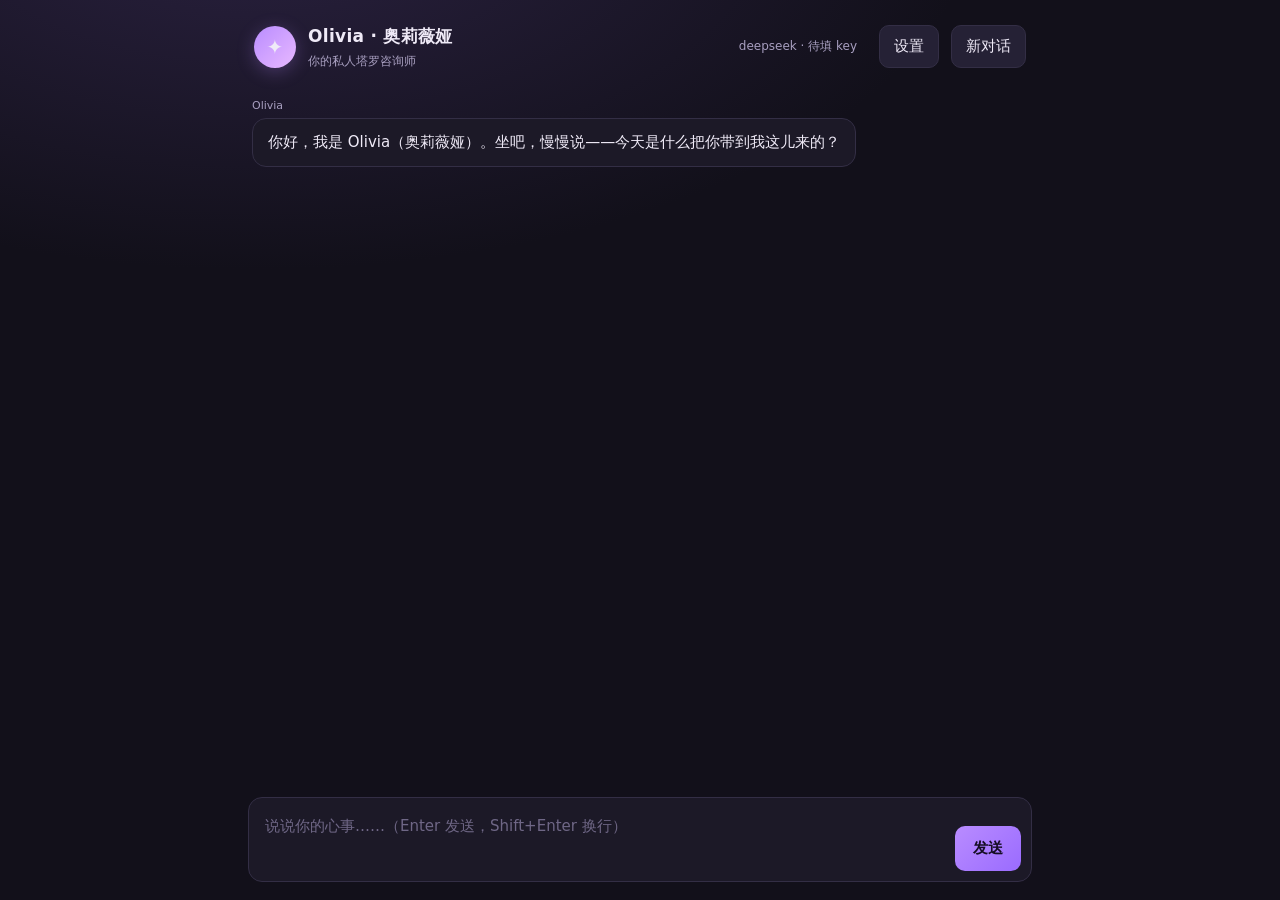
==== docs/index.html @ e77d2d8b "Add self-hosted agent + GitHub Pages site with layered knowledge base" ====
<!DOCTYPE html>
<html lang="zh-CN">
<head>
<meta charset="utf-8">
<meta name="viewport" content="width=device-width, initial-scale=1">
<title>Olivia · 私人塔罗咨询师</title>
<style>
  :root{
    --bg:#12101a; --panel:#1c1927; --panel2:#252135; --line:#332e45;
    --ink:#efeaf7; --muted:#a89fc0; --accent:#b98cff; --accent2:#e8b9ff;
    --ok:#7fd6a8; --err:#ff9aa8; --radius:14px;
  }
  *{box-sizing:border-box}
  html,body{height:100%;margin:0}
  body{
    background:radial-gradient(1200px 600px at 20% -10%,#2a2140 0%,transparent 60%),var(--bg);
    color:var(--ink);font:15px/1.7 -apple-system,"PingFang SC","Microsoft YaHei",system-ui,sans-serif;
    display:flex;justify-content:center;
  }
  .app{width:100%;max-width:820px;height:100%;display:flex;flex-direction:column;padding:18px;gap:12px}
  header{display:flex;align-items:center;gap:12px;padding:4px 6px;flex-wrap:wrap}
  .avatar{width:42px;height:42px;border-radius:50%;flex:0 0 auto;
    background:linear-gradient(135deg,var(--accent),var(--accent2));
    display:grid;place-items:center;font-size:20px;box-shadow:0 4px 18px #b98cff44}
  .title b{font-size:17px;letter-spacing:.3px}
  .title small{display:block;color:var(--muted);font-size:12px}
  .spacer{flex:1}
  button{font:inherit;cursor:pointer;border:1px solid var(--line);color:var(--ink);
    background:var(--panel2);border-radius:10px;padding:8px 14px;transition:.15s}
  button:hover{border-color:var(--accent);background:#2e2842}
  button:disabled{opacity:.5;cursor:not-allowed}
  .chip{font-size:12px;padding:5px 10px;color:var(--muted)}

  #chat{flex:1;overflow-y:auto;display:flex;flex-direction:column;gap:16px;padding:10px 4px 4px}
  .msg{display:flex;gap:10px;max-width:88%}
  .msg.user{align-self:flex-end;flex-direction:row-reverse}
  .msg .bub{background:var(--panel);border:1px solid var(--line);padding:11px 15px;border-radius:var(--radius);white-space:pre-wrap;word-break:break-word}
  .msg.user .bub{background:linear-gradient(135deg,#5a3d86,#3c2c5e);border-color:#6b4a9c}
  .msg .who{font-size:11px;color:var(--muted);margin-bottom:2px}
  .meta-line{font-size:11px;color:var(--accent2);opacity:.8}

  .composer{background:var(--panel);border:1px solid var(--line);border-radius:var(--radius);padding:10px;display:flex;gap:10px;align-items:flex-end}
  textarea{flex:1;resize:none;background:transparent;border:0;outline:0;color:var(--ink);font:inherit;min-height:44px;max-height:160px;padding:6px}
  textarea::placeholder{color:#6f6786}
  .send{background:linear-gradient(135deg,var(--accent),#9a6bff);border:0;color:#150d24;font-weight:600;padding:10px 18px;flex:0 0 auto}

  .overlay{position:fixed;inset:0;background:#0a0812cc;display:none;place-items:center;z-index:10;backdrop-filter:blur(4px)}
  .overlay.show{display:grid}
  .sheet{width:min(560px,92vw);max-height:88vh;overflow-y:auto;background:var(--panel);border:1px solid var(--line);border-radius:18px;padding:24px}
  .sheet h2{margin:0 0 4px;font-size:19px}
  .sheet p.desc{margin:0 0 18px;color:var(--muted);font-size:13px}
  .field{margin-bottom:14px}
  .field label{display:block;font-size:12px;color:var(--muted);margin-bottom:6px}
  .field input,.field select{width:100%;background:var(--panel2);border:1px solid var(--line);color:var(--ink);
    border-radius:10px;padding:10px 12px;font:inherit;outline:0}
  .field input:focus,.field select:focus{border-color:var(--accent)}
  .row{display:flex;gap:10px}
  .row>*{flex:1}
  .actions{display:flex;gap:10px;justify-content:flex-end;margin-top:20px;flex-wrap:wrap}
  .primary{background:linear-gradient(135deg,var(--accent),#9a6bff);border:0;color:#150d24;font-weight:600}
  .note{font-size:12px;color:var(--muted);margin-top:6px;line-height:1.5}
  .status{font-size:12px;margin-top:10px;min-height:18px}
  .status.ok{color:var(--ok)} .status.err{color:var(--err)}
  .doclist{font-size:12px;color:var(--muted);max-height:110px;overflow-y:auto;line-height:1.8;white-space:pre-wrap}
  .privacy{font-size:12px;color:var(--muted);border-top:1px solid var(--line);padding-top:12px;margin-top:16px;line-height:1.6}
</style>
</head>
<body>
<div class="app">
  <header>
    <div class="avatar">✦</div>
    <div class="title"><b>Olivia · 奥莉薇娅</b><small>你的私人塔罗咨询师</small></div>
    <div class="spacer"></div>
    <span class="chip" id="backendChip">未配置</span>
    <button id="settingsBtn">设置</button>
    <button id="newBtn">新对话</button>
  </header>

  <div id="chat">
    <div class="msg assistant"><div><div class="who">Olivia</div><div class="bub">你好，我是 Olivia（奥莉薇娅）。坐吧，慢慢说——今天是什么把你带到我这儿来的？</div></div></div>
  </div>

  <div class="composer">
    <textarea id="input" placeholder="说说你的心事……（Enter 发送，Shift+Enter 换行）"></textarea>
    <button class="send" id="sendBtn">发送</button>
  </div>
</div>

<div class="overlay" id="overlay">
  <div class="sheet">
    <h2>接入设置</h2>
    <p class="desc">填入你自己的 API key 与接口。设置只保存在这个浏览器的 localStorage，不上传、不经过任何中间服务器。</p>

    <div class="field">
      <label>预设</label>
      <select id="preset">
        <option value="deepseek">DeepSeek 官方</option>
        <option value="custom">自定义（OpenAI 兼容，需支持 CORS）</option>
      </select>
      <div class="note" id="presetNote"></div>
    </div>
    <div class="field"><label>接口地址 base_url</label><input id="baseUrl" placeholder="https://api.deepseek.com/v1"></div>
    <div class="row">
      <div class="field"><label>模型 model</label><input id="model" placeholder="deepseek-chat"></div>
      <div class="field"><label>API key</label><input id="apiKey" type="password" placeholder="sk-…"></div>
    </div>
    <div class="row">
      <div class="field"><label>temperature</label><input id="temp" type="number" step="0.1" value="0.8"></div>
      <div class="field"><label>超时（秒）</label><input id="timeout" type="number" value="120"></div>
    </div>

    <div class="status" id="testStatus"></div>
    <div class="field" style="margin-top:14px">
      <label>已加载的专业资料（knowledge/）</label>
      <div class="doclist" id="docList">加载中…</div>
    </div>

    <div class="privacy">
      <b>关于隐私：</b>本站是纯静态页面，没有后端。你的对话和 API key 只在本地浏览器与所选 API 服务商之间传递，本站服务器不保存任何内容。Ollama 等本地模型无法在网页里直连（需本地代理），请用仓库里的本地版 <code>agent/</code>。
    </div>

    <div class="actions">
      <button id="testBtn">测试连接</button>
      <button id="closeBtn">取消</button>
      <button class="primary" id="saveBtn">保存</button>
    </div>
  </div>
</div>

<script src="persona.js"></script>
<script src="knowledge.js"></script>
<script>
const $ = id => document.getElementById(id);
const chat = $('chat'), input = $('input');
const KEY = 'olivia_cfg_v1';
let history = [], streaming = false;

const PRESETS = {
  deepseek: {base_url:'https://api.deepseek.com/v1', model:'deepseek-chat',
    note:'在 platform.deepseek.com 申请 API key。已验证本站域名可通过其跨域校验。'},
  custom: {base_url:'', model:'',
    note:'任意 OpenAI 兼容端点，必须允许来自本页面的跨域（CORS）请求。'}
};

function getCfg(){
  try{ return JSON.parse(localStorage.getItem(KEY)) || {}; }catch(e){ return {}; }
}
function setCfg(c){ localStorage.setItem(KEY, JSON.stringify(c)); }

function addMsg(role, text){
  const wrap=document.createElement('div'); wrap.className='msg '+(role==='user'?'user':'assistant');
  const inner=document.createElement('div');
  const who=document.createElement('div'); who.className='who'; who.textContent=role==='user'?'你':'Olivia';
  const bub=document.createElement('div'); bub.className='bub'; bub.textContent=text;
  inner.appendChild(who); inner.appendChild(bub); wrap.appendChild(inner); chat.appendChild(wrap);
  chat.scrollTop=chat.scrollHeight;
  return {bub,inner};
}

function loadConfig(){
  const c=getCfg(); const p=PRESETS[c.preset]||PRESETS.deepseek;
  $('preset').value=c.preset||'deepseek';
  $('baseUrl').value=c.base_url||p.base_url;
  $('model').value=c.model||p.model;
  $('apiKey').value=c.api_key||'';
  $('temp').value=c.temperature??0.8;
  $('timeout').value=c.timeout??120;
  $('presetNote').textContent=p.note;
  $('backendChip').textContent=(c.preset||'deepseek')+(c.api_key?' · 就绪':' · 待填 key');
  const docs=window.KNOWLEDGE_DOCS||[];
  $('docList').textContent=docs.length?docs.map(d=>'· '+d.rel).join('\n'):'（暂无资料）';
}

$('preset').addEventListener('change',e=>{
  const p=PRESETS[e.target.value];
  $('baseUrl').value=p.base_url; $('model').value=p.model; $('presetNote').textContent=p.note;
});
$('settingsBtn').onclick=()=>{ loadConfig(); $('overlay').classList.add('show'); };
$('closeBtn').onclick=()=>$('overlay').classList.remove('show');
$('newBtn').onclick=()=>{ history=[]; chat.innerHTML=''; addMsg('assistant','新的一页。这次，你想从哪里说起？'); };

function collect(){ return {
  preset:$('preset').value, base_url:$('baseUrl').value.trim(), model:$('model').value.trim(),
  api_key:$('apiKey').value.trim(), temperature:parseFloat($('temp').value)||0.8,
  timeout:parseInt($('timeout').value)||120 }; }

$('saveBtn').onclick=()=>{ setCfg(collect()); loadConfig(); $('overlay').classList.remove('show'); };

function urlOf(cfg){
  let b=(cfg.base_url||'').trim().replace(/\/+$/,'');
  if(!/^https?:\/\//.test(b)) throw new Error('接口地址必须以 http(s):// 开头');
  return b+'/chat/completions';
}

$('testBtn').onclick=async()=>{
  const cfg=collect(); $('testStatus').className='status'; $('testStatus').textContent='测试中…';
  try{
    const r=await fetch(urlOf(cfg),{method:'POST',headers:{'Content-Type':'application/json','Authorization':'Bearer '+cfg.api_key},
      body:JSON.stringify({model:cfg.model,messages:[{role:'user',content:'只回复两个字：在线'}],stream:false})});
    if(!r.ok){ const t=await r.text(); throw new Error('HTTP '+r.status+' '+t.slice(0,200)); }
    const d=await r.json();
    $('testStatus').className='status ok'; $('testStatus').textContent='连接成功：'+(d.choices?.[0]?.message?.content||'OK');
  }catch(e){ $('testStatus').className='status err'; $('testStatus').textContent='失败：'+e.message; }
};

// ---- keyword retrieval (mirrors agent/knowledge.py) ----
const STOP=new Set('的 了 和 是 在 我 你 他 她 它 们 这 那 有 就 不 也 都 而 及 与 或 一个 什么 怎么 一些 可以 需要 是否 请 帮 我想 觉得 因为 所以 但是 如果 已经 还是 现在 自己'.split(' '));
function tokens(q){
  q=q.toLowerCase(); const t=new Set();
  (q.match(/[a-z0-9]{2,}/g)||[]).forEach(w=>{ if(!STOP.has(w)) t.add(w); });
  const han=q.match(/[\u4e00-\u9fff]/g)||[];
  for(let i=0;i<han.length-1;i++) t.add(han[i]+han[i+1]);
  han.forEach(c=>{ if(!STOP.has(c)) t.add(c); });
  return t;
}
function retrieve(query){
  const toks=tokens(query); const docs=window.KNOWLEDGE_DOCS||[];
  if(!toks.size||!docs.length) return {ctx:'',used:[]};
  const scored=[];
  docs.forEach(d=>{
    const text=d.text.toLowerCase(); let score=0;
    toks.forEach(t=>{ const c=text.split(t).length-1; if(c) score+=c*(t.length>=2?2:1); });
    const head=text.split('\n').slice(0,8).join('\n');
    toks.forEach(t=>{ if(head.includes(t)) score+=3; });
    if(score) scored.push({score,d});
  });
  scored.sort((a,b)=>b.score-a.score);
  let total=0; const parts=[],used=[];
  for(const {d} of scored){
    if(used.length>=3||total>=9000) break;
    let chunk=d.text; if(total+chunk.length>9000) chunk=chunk.slice(0,9000-total);
    parts.push('【资料：'+d.rel+'】\n'+chunk); used.push(d.rel); total+=chunk.length;
  }
  return {ctx:parts.join('\n\n'),used};
}

async function send(){
  if(streaming) return;
  const text=input.value.trim(); if(!text) return;
  const cfg=getCfg();
  if(!cfg.api_key && (cfg.preset||'deepseek')==='deepseek'){
    addMsg('assistant','请先点右上角「设置」，填入你自己的 API key。'); return;
  }
  input.value=''; addMsg('user',text); history.push({role:'user',content:text});
  const {bub,inner}=addMsg('assistant','');
  const meta=document.createElement('div'); meta.className='meta-line'; inner.insertBefore(meta,bub);
  const {ctx,used}=retrieve(text);
  if(used.length) meta.textContent='参考了资料：'+used.join('、');
  let system=window.PERSONA_TEXT||'你是一名专业的塔罗咨询师 Olivia。';
  if(ctx) system+='\n\n---\n以下是相关专业知识，做专业判断时以其为准，不要臆测；塔罗只用于打开话题与照见感受，风险评估/诊断/干预绝不从牌里来。\n\n'+ctx;
  const messages=[{role:'system',content:system},...history.slice(0,-1).slice(-20),{role:'user',content:text}];
  streaming=true; $('sendBtn').disabled=true; let full='';
  try{
    const r=await fetch(urlOf(cfg),{method:'POST',headers:{'Content-Type':'application/json','Authorization':'Bearer '+cfg.api_key},
      body:JSON.stringify({model:cfg.model,messages,temperature:cfg.temperature,stream:true})});
    if(!r.ok){ const t=await r.text(); throw new Error('HTTP '+r.status+' '+t.slice(0,300)); }
    const reader=r.body.getReader(),dec=new TextDecoder(); let buf='';
    while(true){
      const {value,done}=await reader.read(); if(done) break;
      buf+=dec.decode(value,{stream:true}); let idx;
      while((idx=buf.indexOf('\n\n'))>=0){
        const block=buf.slice(0,idx); buf=buf.slice(idx+2);
        const line=block.split('\n').find(l=>l.startsWith('data:'));
        if(!line||line.slice(5).trim()==='[DONE]') continue;
        let obj; try{obj=JSON.parse(line.slice(5).trim())}catch(e){continue}
        const d=obj.choices?.[0]?.delta?.content;
        if(d){ full+=d; bub.textContent=full; chat.scrollTop=chat.scrollHeight; }
      }
    }
  }catch(e){ full+='\n[错误] '+e.message; bub.textContent=full; }
  if(!full) bub.textContent='（没有收到回复，请检查设置里的接口、模型和 key。）';
  history.push({role:'assistant',content:full});
  streaming=false; $('sendBtn').disabled=false;
}

$('sendBtn').onclick=send;
input.addEventListener('keydown',e=>{ if(e.key==='Enter'&&!e.shiftKey){e.preventDefault();send();} });
input.addEventListener('input',()=>{input.style.height='auto';input.style.height=Math.min(input.scrollHeight,160)+'px';});
loadConfig();
</script>
</body>
</html>
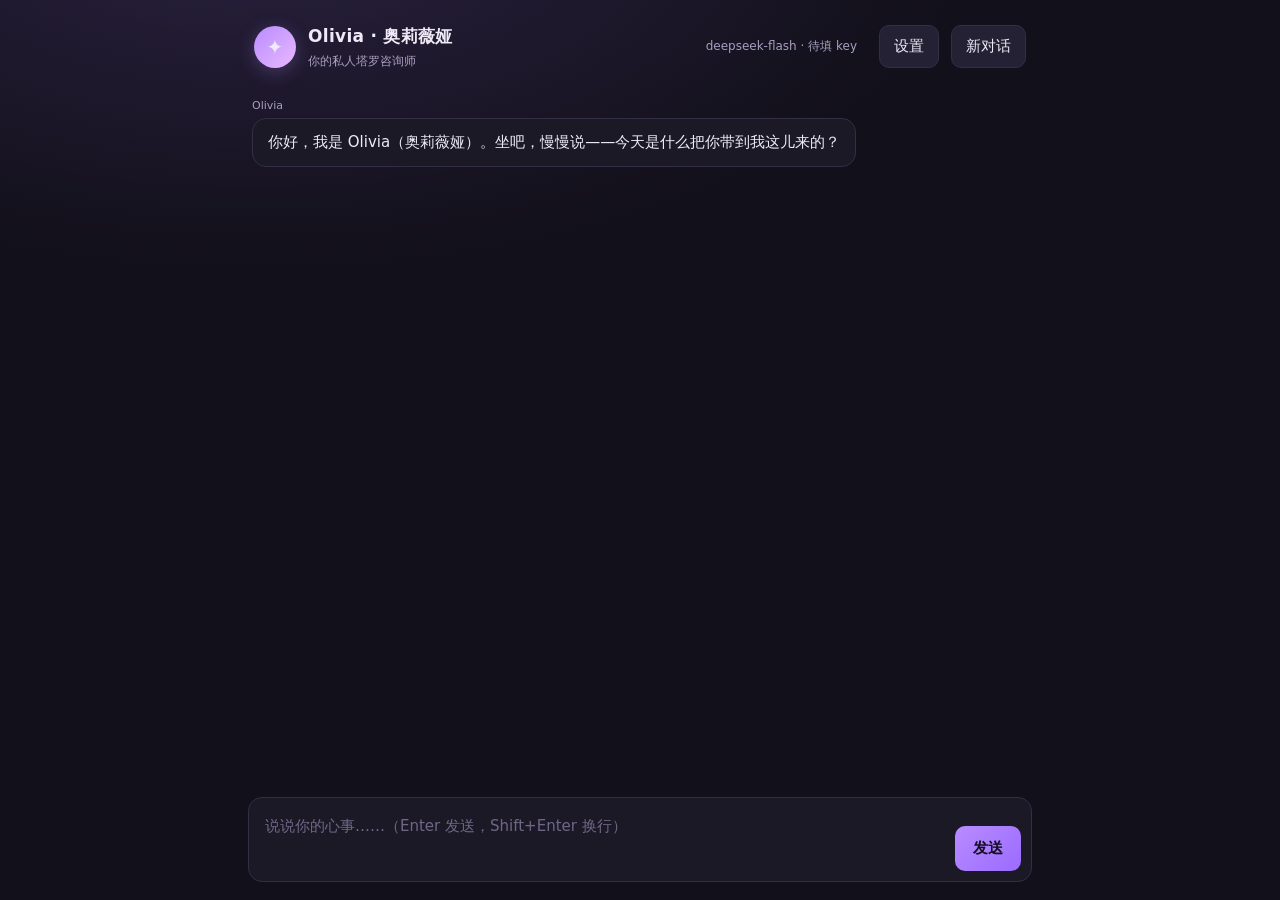
==== commit cf467df3: "Add DeepSeek Flash / V4 Pro presets + model dropdown" ====
--- a/docs/index.html
+++ b/docs/index.html
@@ -94,14 +94,16 @@
     <div class="field">
       <label>预设</label>
       <select id="preset">
-        <option value="deepseek">DeepSeek 官方</option>
+        <option value="deepseek-flash">DeepSeek Flash（快·省）</option>
+        <option value="deepseek-v4-pro">DeepSeek V4 Pro（强）</option>
+        <option value="deepseek-chat">DeepSeek Chat（旧版）</option>
         <option value="custom">自定义（OpenAI 兼容，需支持 CORS）</option>
       </select>
       <div class="note" id="presetNote"></div>
     </div>
     <div class="field"><label>接口地址 base_url</label><input id="baseUrl" placeholder="https://api.deepseek.com/v1"></div>
     <div class="row">
-      <div class="field"><label>模型 model</label><input id="model" placeholder="deepseek-chat"></div>
+      <div class="field"><label>模型 model（可下拉选，也可手填）</label><input id="model" list="modelChoices" placeholder="deepseek-flash"><datalist id="modelChoices"><option value="deepseek-flash"><option value="deepseek-v4-pro"><option value="deepseek-chat"><option value="deepseek-reasoner"></datalist></div>
       <div class="field"><label>API key</label><input id="apiKey" type="password" placeholder="sk-…"></div>
     </div>
     <div class="row">
@@ -136,8 +138,12 @@
 let history = [], streaming = false;
 
 const PRESETS = {
-  deepseek: {base_url:'https://api.deepseek.com/v1', model:'deepseek-chat',
-    note:'在 platform.deepseek.com 申请 API key。已验证本站域名可通过其跨域校验。'},
+  'deepseek-flash': {base_url:'https://api.deepseek.com/v1', model:'deepseek-flash',
+    note:'DeepSeek V4.1-Flash：快、便宜，默认带思考。在 platform.deepseek.com 申请 API key。'},
+  'deepseek-v4-pro': {base_url:'https://api.deepseek.com/v1', model:'deepseek-v4-pro',
+    note:'DeepSeek V4-Pro：更强，适合复杂问题。填自己的 API key。'},
+  'deepseek-chat': {base_url:'https://api.deepseek.com/v1', model:'deepseek-chat',
+    note:'旧版 deepseek-chat，兼容老配置。填自己的 API key。'},
   custom: {base_url:'', model:'',
     note:'任意 OpenAI 兼容端点，必须允许来自本页面的跨域（CORS）请求。'}
 };
@@ -158,15 +164,15 @@
 }
 
 function loadConfig(){
-  const c=getCfg(); const p=PRESETS[c.preset]||PRESETS.deepseek;
-  $('preset').value=c.preset||'deepseek';
+  const c=getCfg(); const key=c.preset||'deepseek-flash'; const p=PRESETS[key]||PRESETS['deepseek-flash'];
+  $('preset').value=PRESETS[key]?key:'deepseek-flash';
   $('baseUrl').value=c.base_url||p.base_url;
   $('model').value=c.model||p.model;
   $('apiKey').value=c.api_key||'';
   $('temp').value=c.temperature??0.8;
   $('timeout').value=c.timeout??120;
   $('presetNote').textContent=p.note;
-  $('backendChip').textContent=(c.preset||'deepseek')+(c.api_key?' · 就绪':' · 待填 key');
+  $('backendChip').textContent=$('preset').value+(c.api_key?' · 就绪':' · 待填 key');
   const docs=window.KNOWLEDGE_DOCS||[];
   $('docList').textContent=docs.length?docs.map(d=>'· '+d.rel).join('\n'):'（暂无资料）';
 }
@@ -238,7 +244,7 @@
   if(streaming) return;
   const text=input.value.trim(); if(!text) return;
   const cfg=getCfg();
-  if(!cfg.api_key && (cfg.preset||'deepseek')==='deepseek'){
+  if(!cfg.api_key){
     addMsg('assistant','请先点右上角「设置」，填入你自己的 API key。'); return;
   }
   input.value=''; addMsg('user',text); history.push({role:'user',content:text});
